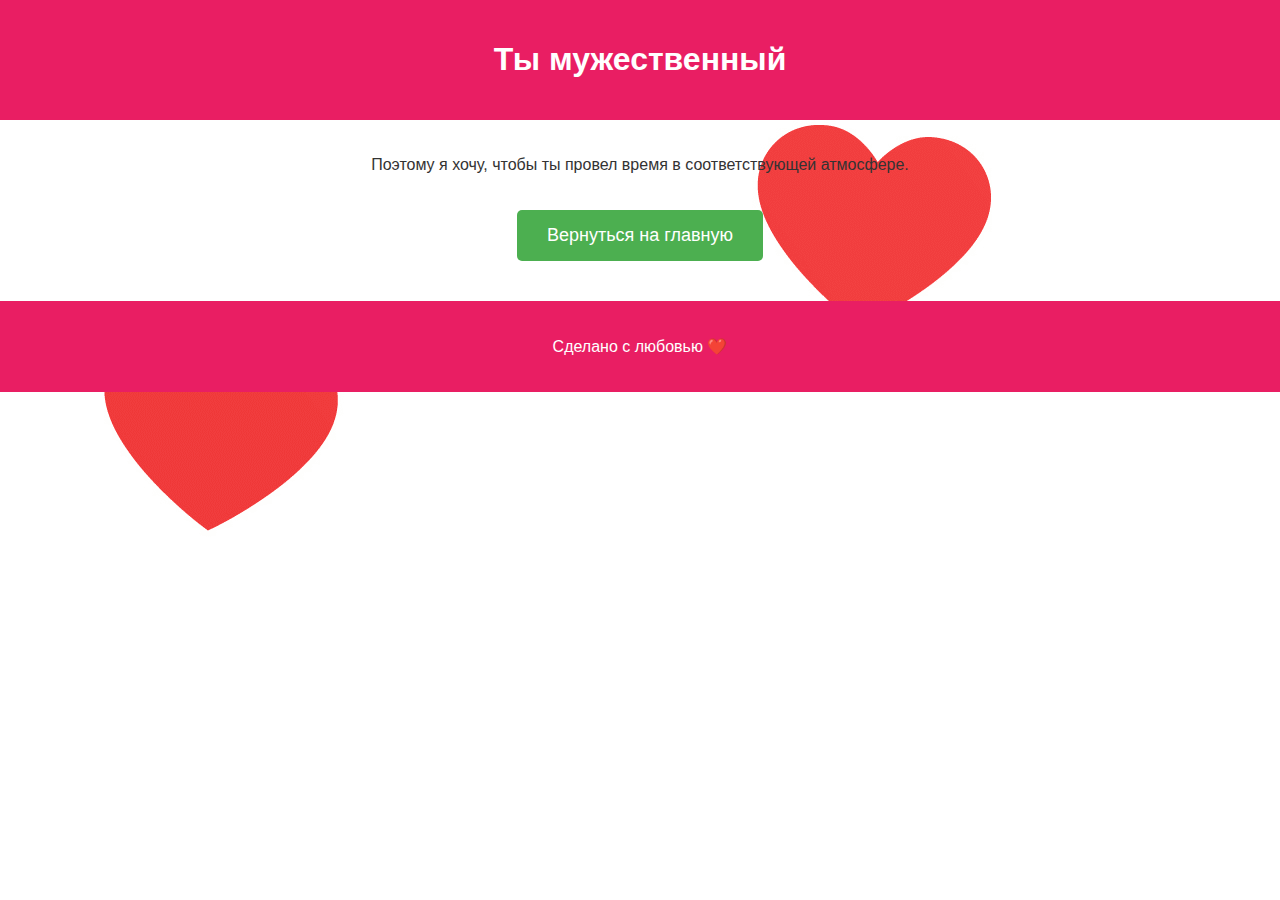
==== ty_mujeestvenniy.html @ 80d93511 "Add files via upload" ====
<!DOCTYPE html>
<html lang="ru">
<head>
    <meta charset="UTF-8">
    <meta name="viewport" content="width=device-width, initial-scale=1.0">
    <title>Ты мужественный</title>
    <link rel="stylesheet" href="style.css">
</head>
<body>
    <header>
        <h1>Ты мужественный</h1>
    </header>

    <main>
        <div class="container">
            <p>Поэтому я хочу, чтобы ты провел время в соответствующей атмосфере.</p>
            <a href="index.html" class="button">Вернуться на главную</a>
        </div>
    </main>

    <footer>
        <p>Сделано с любовью ❤️</p>
    </footer>
</body>
</html>
---- style.css ----
body {
    font-family: Arial, sans-serif;
    margin: 0;
    padding: 0;
    background-image: url("hearts.png");
    background-repeat: repeat;
    background-color: #f8f8f8;
    color: #333;
}

header, footer {
    background-color: #e91e63;
    color: white;
    text-align: center;
    padding: 20px;
}

main {
    padding: 20px;
}

.container {
    display: flex;
    flex-direction: column;
    align-items: center;
    gap: 20px;
}

h2 {
    font-size: 24px;
    margin-bottom: 20px;
}

.button {
    display: inline-block;
    padding: 15px 30px;
    font-size: 18px;
    text-decoration: none;
    background-color: #4caf50;
    color: white;
    border: none;
    border-radius: 5px;
    cursor: pointer;
    transition: background-color 0.3s;
}

.button:hover {
    background-color: #367c39;
}

footer {
    margin-top: 20px;
}
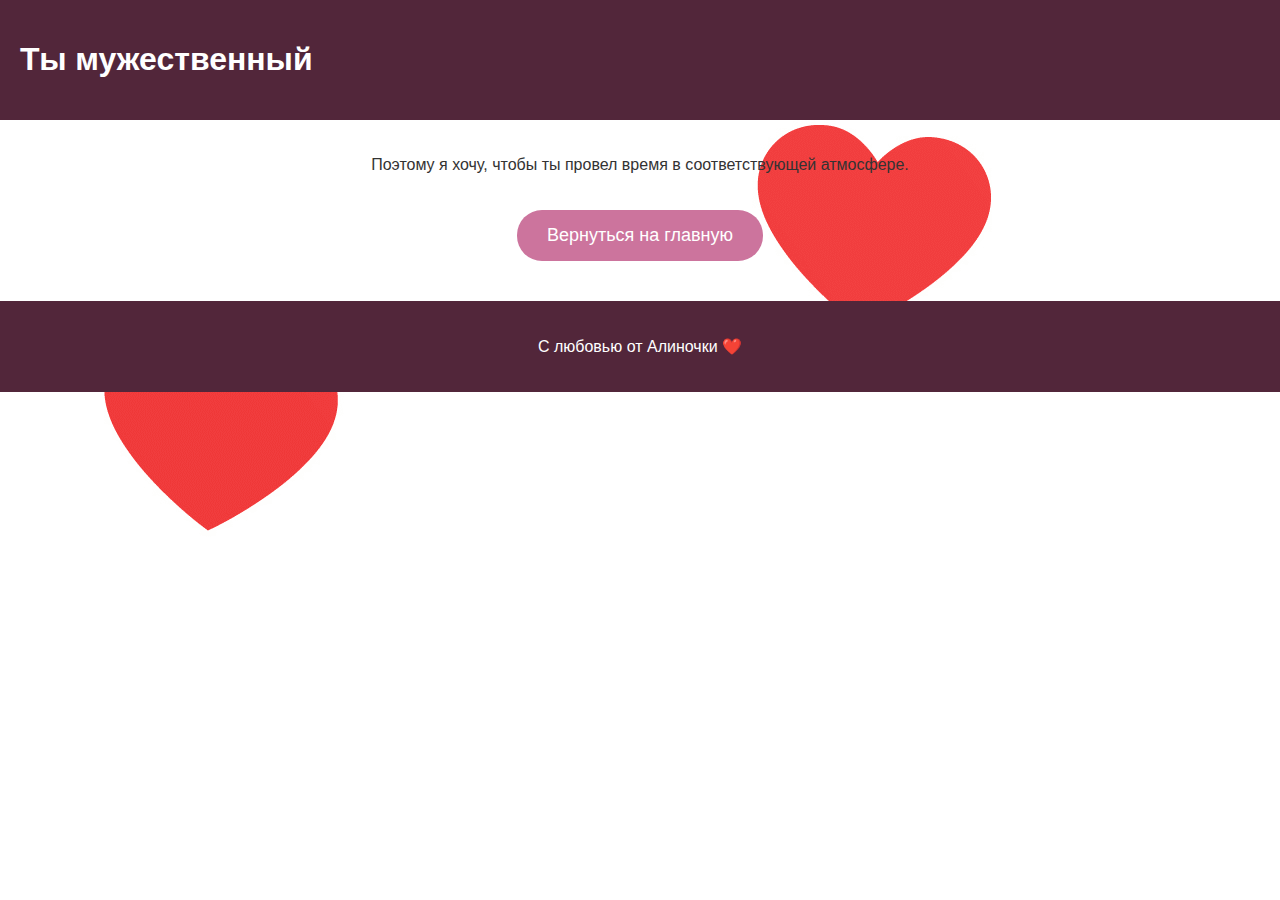
==== commit e8e1206c: "Update ty_mujeestvenniy.html" ====
--- a/ty_mujeestvenniy.html
+++ b/ty_mujeestvenniy.html
@@ -19,7 +19,7 @@
     </main>
 
     <footer>
-        <p>Сделано с любовью ❤️</p>
+        <p>С любовью от Алиночки ❤️</p>
     </footer>
 </body>
-</html>+</html>
--- a/style.css
+++ b/style.css
@@ -1,20 +1,23 @@
 body {
-    font-family: Arial, sans-serif;
+    font-family: 'Arial', sans-serif; /* Заменил шрифт на Arial (или любой другой, который тебе нравится) */
     margin: 0;
     padding: 0;
     background-image: url("hearts.png");
     background-repeat: repeat;
     background-color: #f8f8f8;
     color: #333;
+    text-align: center; /* Выравниваем все по центру по умолчанию */
 }
 
-header, footer {
-    background-color: #e91e63;
+/* header */
+header {
+    background-color: #52263a;
     color: white;
-    text-align: center;
     padding: 20px;
+    text-align: left; /* Выравниваем заголовок по левому краю */
 }
 
+/* main */
 main {
     padding: 20px;
 }
@@ -31,23 +34,28 @@
     margin-bottom: 20px;
 }
 
+/* Кнопки */
 .button {
     display: inline-block;
     padding: 15px 30px;
     font-size: 18px;
     text-decoration: none;
-    background-color: #4caf50;
+    background-color: #cc749d; /* Цвет кнопок */
     color: white;
     border: none;
-    border-radius: 5px;
+    border-radius: 25px; /* Овальные края */
     cursor: pointer;
     transition: background-color 0.3s;
 }
 
 .button:hover {
-    background-color: #367c39;
+    background-color: #a65a7c;
 }
 
+/* footer */
 footer {
     margin-top: 20px;
-}+    background-color: #52263a; /* Цвет футера */
+    color: white;
+    padding: 20px;
+}
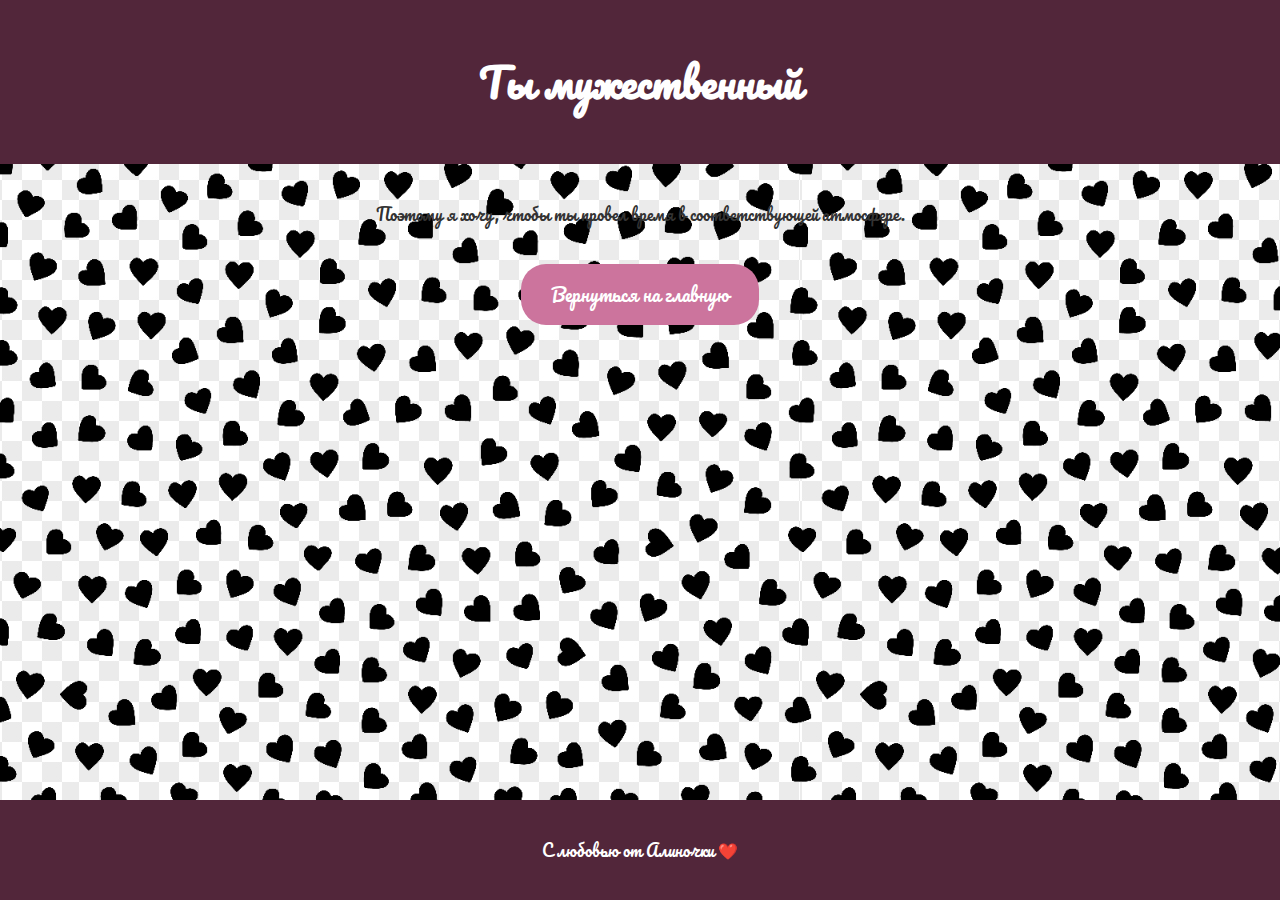
==== commit 83829b81: "Update ty_mujeestvenniy.html" ====
--- a/ty_mujeestvenniy.html
+++ b/ty_mujeestvenniy.html
@@ -4,6 +4,9 @@
     <meta charset="UTF-8">
     <meta name="viewport" content="width=device-width, initial-scale=1.0">
     <title>Ты мужественный</title>
+    <link rel="preconnect" href="https://fonts.googleapis.com">
+    <link rel="preconnect" href="https://fonts.gstatic.com" crossorigin>
+    <link href="https://fonts.googleapis.com/css2?family=Pacifico&display=swap" rel="stylesheet">
     <link rel="stylesheet" href="style.css">
 </head>
 <body>
--- a/style.css
+++ b/style.css
@@ -1,25 +1,27 @@
 body {
-    font-family: 'Arial', sans-serif; /* Заменил шрифт на Arial (или любой другой, который тебе нравится) */
+    font-family: 'Pacifico', cursive;
     margin: 0;
     padding: 0;
     background-image: url("hearts.png");
     background-repeat: repeat;
     background-color: #f8f8f8;
     color: #333;
-    text-align: center; /* Выравниваем все по центру по умолчанию */
+    text-align: center;
+    min-height: 100vh;
+    display: flex;
+    flex-direction: column;
 }
 
-/* header */
 header {
     background-color: #52263a;
     color: white;
     padding: 20px;
-    text-align: left; /* Выравниваем заголовок по левому краю */
+    text-align: center;
 }
 
-/* main */
 main {
     padding: 20px;
+    flex: 1;
 }
 
 .container {
@@ -34,16 +36,15 @@
     margin-bottom: 20px;
 }
 
-/* Кнопки */
 .button {
     display: inline-block;
     padding: 15px 30px;
     font-size: 18px;
     text-decoration: none;
-    background-color: #cc749d; /* Цвет кнопок */
+    background-color: #cc749d;
     color: white;
     border: none;
-    border-radius: 25px; /* Овальные края */
+    border-radius: 25px;
     cursor: pointer;
     transition: background-color 0.3s;
 }
@@ -52,10 +53,18 @@
     background-color: #a65a7c;
 }
 
-/* footer */
 footer {
-    margin-top: 20px;
-    background-color: #52263a; /* Цвет футера */
+    margin-top: auto;
+    background-color: #52263a;
     color: white;
     padding: 20px;
+    text-align: center;
 }
+
+h1 {
+    font-size: 2.5em;
+}
+
+h2 {
+    font-size: 1.8em;
+}
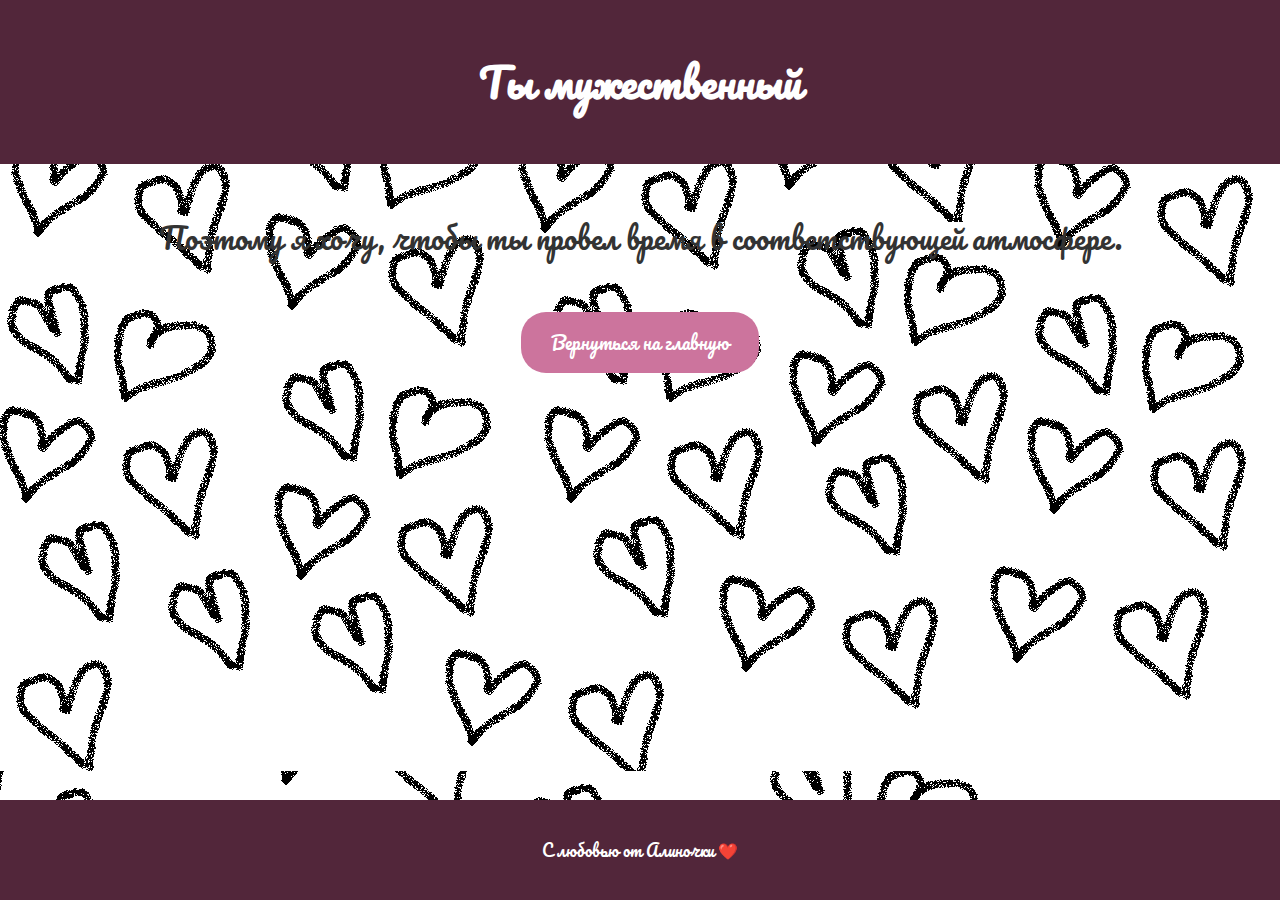
==== commit 81f0653a: "Update ty_mujeestvenniy.html" ====
--- a/ty_mujeestvenniy.html
+++ b/ty_mujeestvenniy.html
@@ -16,7 +16,7 @@
 
     <main>
         <div class="container">
-            <p>Поэтому я хочу, чтобы ты провел время в соответствующей атмосфере.</p>
+            <p class="main-text">Поэтому я хочу, чтобы ты провел время в соответствующей атмосфере.</p>
             <a href="index.html" class="button">Вернуться на главную</a>
         </div>
     </main>
--- a/style.css
+++ b/style.css
@@ -32,7 +32,7 @@
 }
 
 h2 {
-    font-size: 24px;
+    font-size: 1.8em;
     margin-bottom: 20px;
 }
 
@@ -65,6 +65,6 @@
     font-size: 2.5em;
 }
 
-h2 {
-    font-size: 1.8em;
+.main-text {
+    font-size: 1.8em; /* Размер текста, как у h2 на главной */
 }
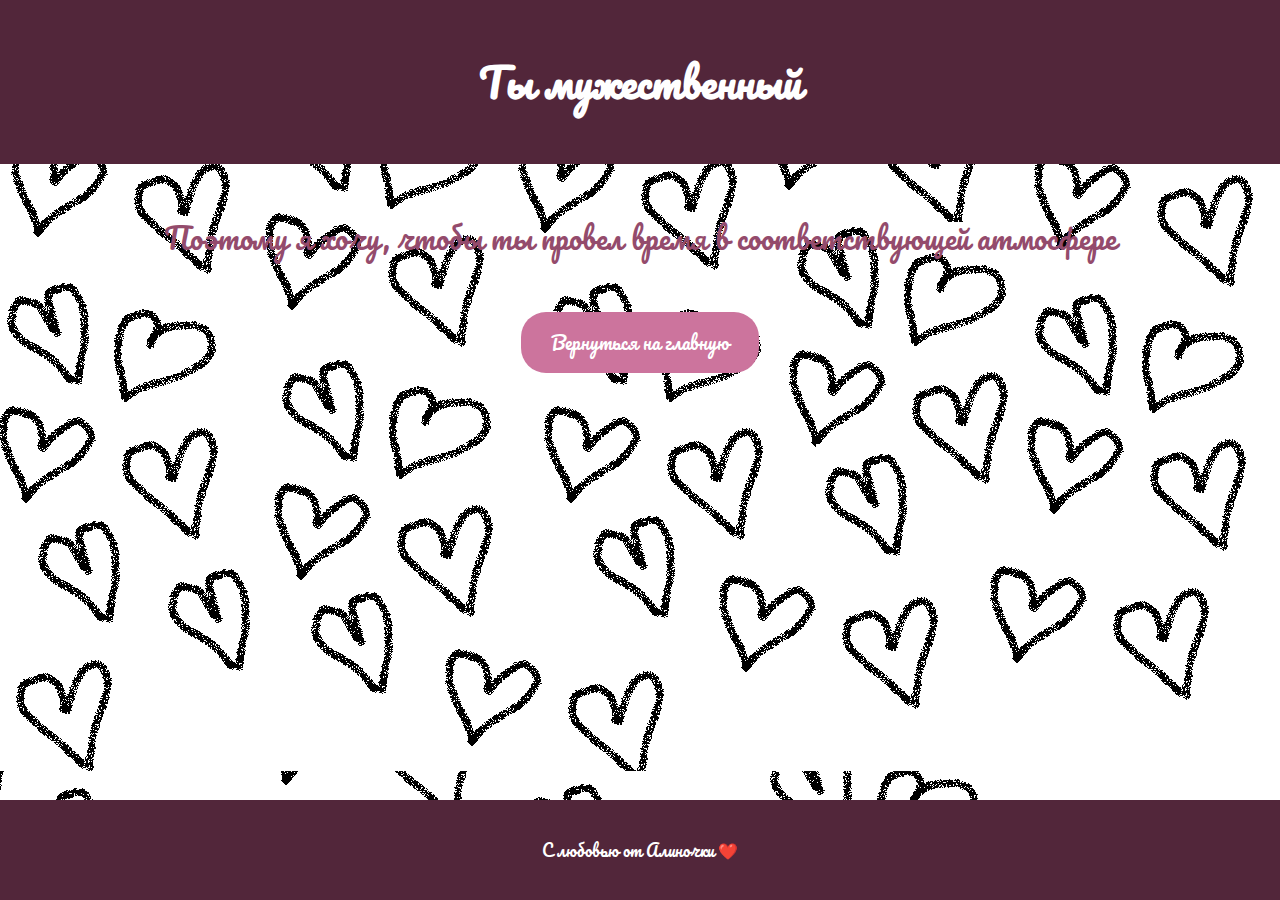
==== commit 8b05a227: "Update ty_mujeestvenniy.html" ====
--- a/ty_mujeestvenniy.html
+++ b/ty_mujeestvenniy.html
@@ -16,7 +16,7 @@
 
     <main>
         <div class="container">
-            <p class="main-text">Поэтому я хочу, чтобы ты провел время в соответствующей атмосфере.</p>
+            <p class="special-text">Поэтому я хочу, чтобы ты провел время в соответствующей атмосфере</p>
             <a href="index.html" class="button">Вернуться на главную</a>
         </div>
     </main>
--- a/style.css
+++ b/style.css
@@ -65,6 +65,8 @@
     font-size: 2.5em;
 }
 
-.main-text {
-    font-size: 1.8em; /* Размер текста, как у h2 на главной */
+.special-text {
+    font-weight: normal; /* Убираем жирность */
+    color: #944b6c;      /* Устанавливаем цвет текста */
+    font-size: 1.8em;  /* зададим размер шрифта как у h2 */
 }
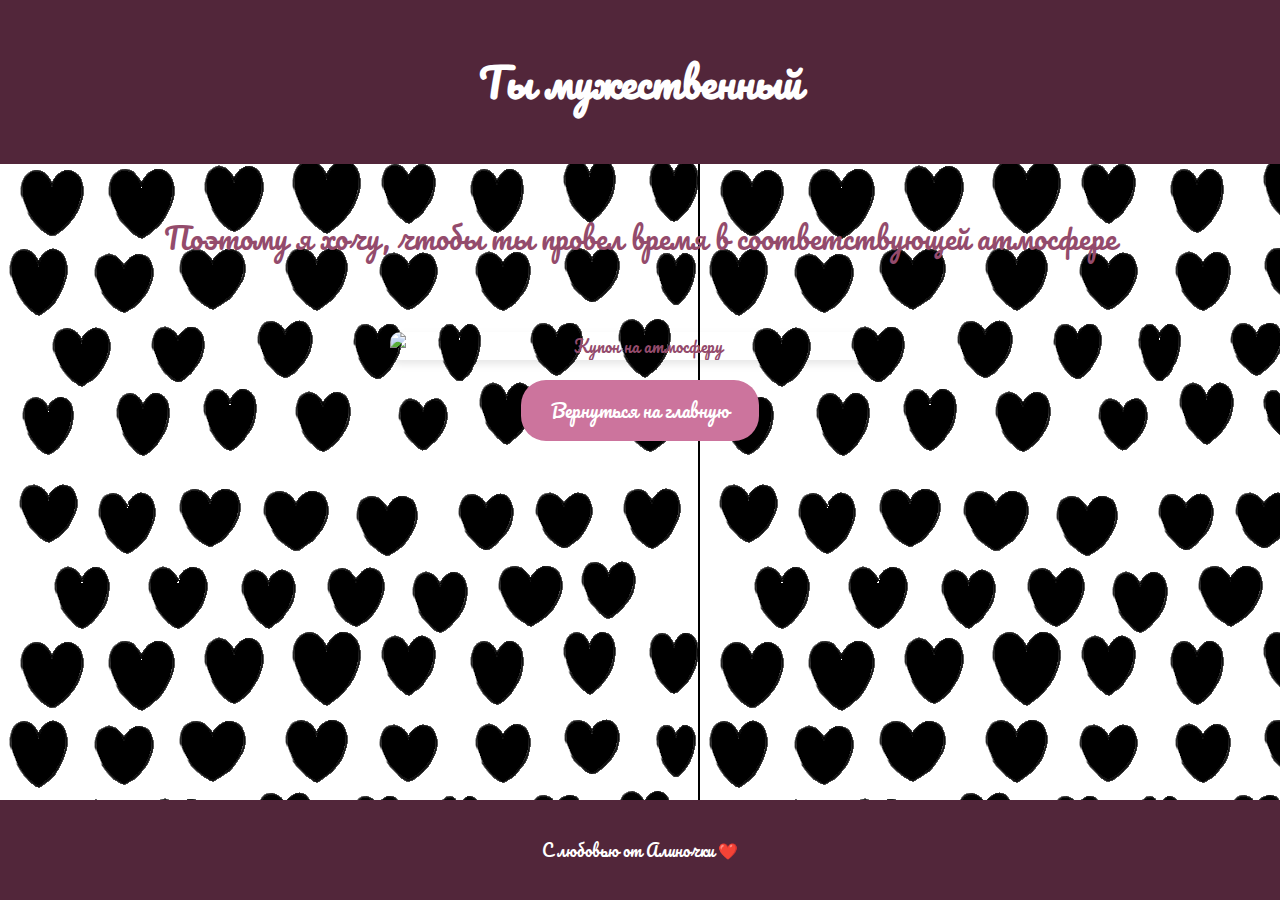
==== commit 831dfc5b: "Update ty_mujeestvenniy.html" ====
--- a/ty_mujeestvenniy.html
+++ b/ty_mujeestvenniy.html
@@ -17,6 +17,7 @@
     <main>
         <div class="container">
             <p class="special-text">Поэтому я хочу, чтобы ты провел время в соответствующей атмосфере</p>
+            <img src="coupon3.jpg" alt="Купон на атмосферу" class="coupon-image">
             <a href="index.html" class="button">Вернуться на главную</a>
         </div>
     </main>
--- a/style.css
+++ b/style.css
@@ -5,7 +5,7 @@
     background-image: url("hearts.png");
     background-repeat: repeat;
     background-color: #f8f8f8;
-    color: #333;
+    color: #944b6c; /* Цвет текста */
     text-align: center;
     min-height: 100vh;
     display: flex;
@@ -34,6 +34,7 @@
 h2 {
     font-size: 1.8em;
     margin-bottom: 20px;
+    color: #944b6c;
 }
 
 .button {
@@ -66,7 +67,16 @@
 }
 
 .special-text {
-    font-weight: normal; /* Убираем жирность */
-    color: #944b6c;      /* Устанавливаем цвет текста */
-    font-size: 1.8em;  /* зададим размер шрифта как у h2 */
+    font-weight: normal;
+    color: #944b6c;
+    font-size: 1.8em;
 }
+
+.coupon-image {
+    max-width: 500px;
+    width: 100%;
+    height: auto;
+    margin-top: 20px;
+    border-radius: 10px;
+    box-shadow: 0 4px 8px rgba(0, 0, 0, 0.1);
+}
